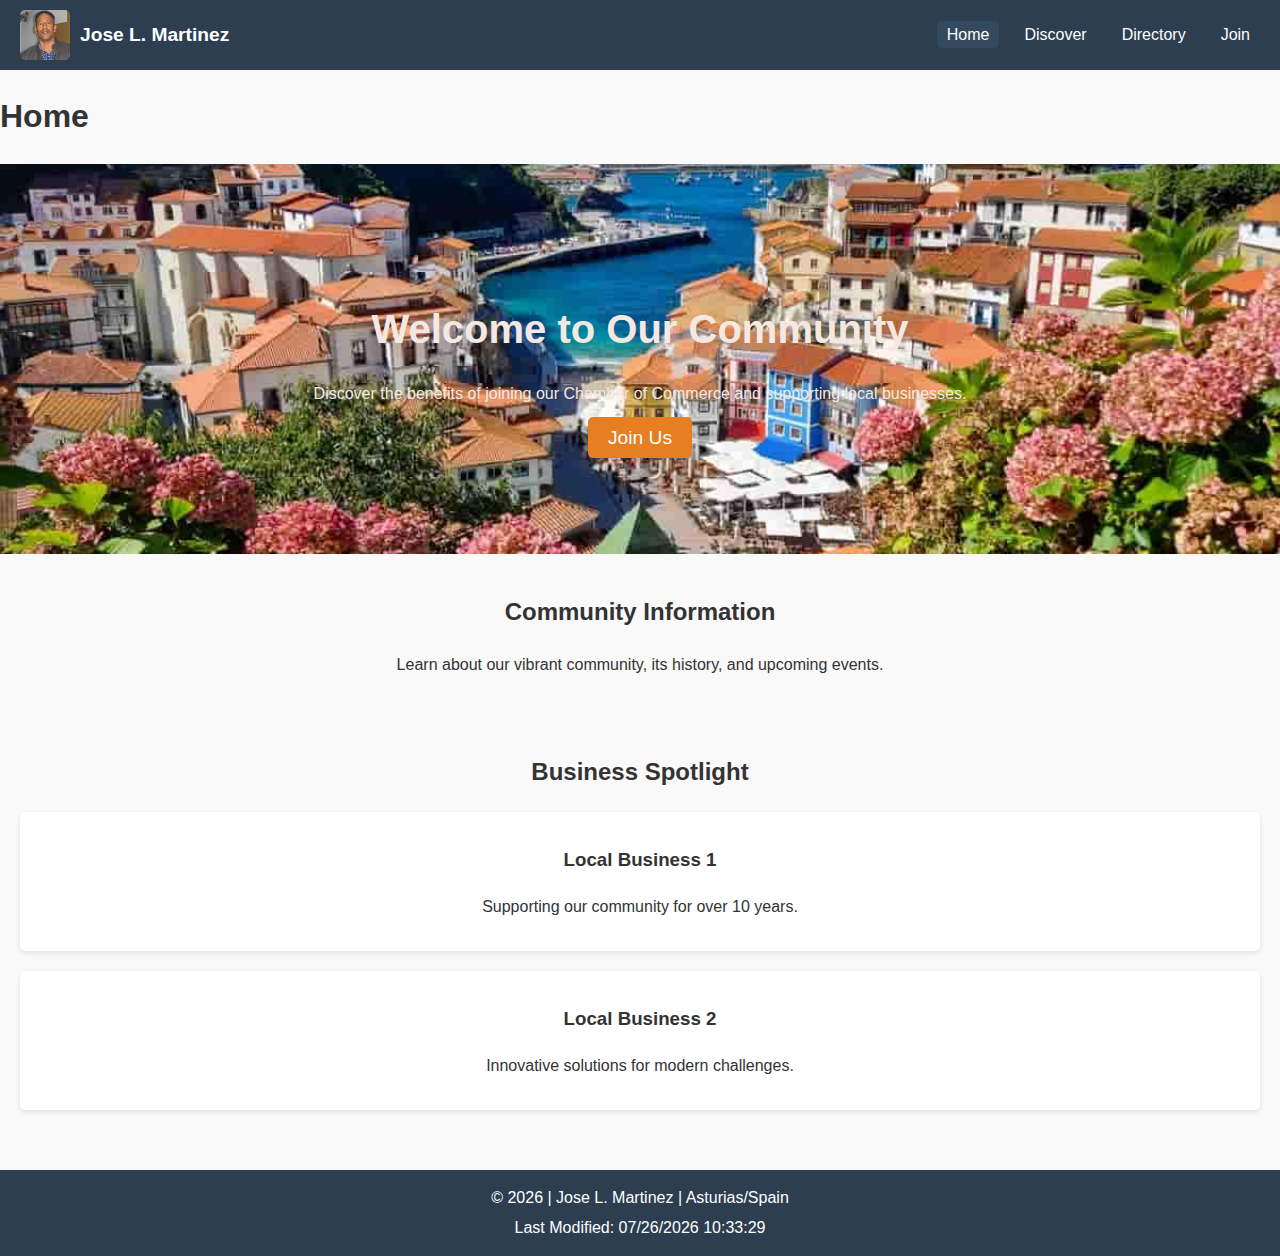
==== chamber/index.html @ 1ec2bb2a "index" ====
<!DOCTYPE html>
<html lang="en">
<head>
    <meta charset="UTF-8">
    <meta name="viewport" content="width=device-width, initial-scale=1.0">
    <meta name="description" content="Chamber of Commerce website promoting local business interests and community growth.">
    <meta name="author" content="Your Name">
    <title>Chamber of Commerce</title>
    <link rel="stylesheet" href="styles.css">
    <link href="https://fonts.googleapis.com/css2?family=Roboto:wght@400;700&family=Open+Sans:wght@400;700&display=swap" rel="stylesheet">
    <script src="scripts.js" defer></script>
</head>
<body>
    <header>
        <div class="header-content">
            <img class="logoImage" src="images/jose.jpg" alt="Chamber of Commerce Logo" width="100">
            <span>Jose L. Martinez</span>
        </div>
        <nav>
            <button id="menu-toggle" aria-label="Toggle navigation menu">&#9776;</button>
            <ul id="nav-menu">
                <li><a href="#" class="active" class="active">Home</a></li>
                <li><a href="chamber.html">Discover</a></li>
                <li><a href="directory.html">Directory</a></li>
                <li><a href="join.html">Join</a></li>
            </ul>
        </nav>
    </header>

    <main>
        <h1>Home</h1>
        <section class="hero">
            <h2>Welcome to Our Community</h2>
            <p>Discover the benefits of joining our Chamber of Commerce and supporting local businesses.</p>
            <a href="join.html" class="cta-button">Join Us</a>
        </section>

        <section class="community-info">
            <h2>Community Information</h2>
            <p>Learn about our vibrant community, its history, and upcoming events.</p>
        </section>

        <section class="business-spotlight">
            <h2>Business Spotlight</h2>
            <div class="business">
                <h3>Local Business 1</h3>
                <p>Supporting our community for over 10 years.</p>
            </div>
            <div class="business">
                <h3>Local Business 2</h3>
                <p>Innovative solutions for modern challenges.</p>
            </div>
        </section>
    </main>

    <footer>
        <p>&copy; <span id="current-year"></span> | Jose L. Martinez | Asturias/Spain</p>
        <p id="lastModified"></p>
    </footer>
</body>
</html>
---- chamber/styles.css ----
/* General Styles */
body {
    font-family:'Lucida Sans', 'Lucida Sans Regular', 'Lucida Grande', 'Lucida Sans Unicode', Geneva, Verdana, sans-serif;
    margin: 0;
    padding: 0;
    line-height: 1.6;
    color: #333;
    background-color: #f9f9f9;
}

header {
    background-color: #2c3e50;
    color: #fff;
    padding: 10px 20px;
    display: flex;
    justify-content: space-between;
    align-items: center;
}

header .header-content {
    display: flex;
    align-items: center;
}

header img {
    margin-right: 10px;
}

header span {
    font-size: 1.2em;
    font-weight: bold;
}

nav {
    position: relative;
}

nav ul {
    list-style: none;
    padding: 0;
    margin: 0;
    display: flex;
    gap: 15px;
}

nav ul li {
    display: inline;
}

nav ul li a {
    color: #fff;
    text-decoration: none;
    padding: 5px 10px;
    transition: background-color 0.3s;
}

nav ul li a:hover,
nav ul li a.active {
    background-color: #34495e;
    border-radius: 5px;
}

#menu-toggle {
    display: none;
    background: none;
    border: none;
    color: #fff;
    font-size: 1.5em;
    cursor: pointer;
}

.logoImage {
    width: 50px;
    border-radius: 5px;
}

.hero {
    background: url('images/asturias.jpg') no-repeat center center/cover;
    color: #f5e8e1;
    padding: 100px 20px;
    text-align: center;
}

.hero h2 {
    font-size: 2.5em;
    margin-bottom: 20px;
}

.hero .cta-button {
    background-color: #e67e22;
    color: #fff;
    padding: 10px 20px;
    text-decoration: none;
    border-radius: 5px;
    font-size: 1.2em;
}

.community-info,
.business-spotlight {
    padding: 20px;
    text-align: center;
}

.business-spotlight .business {
    margin: 20px 0;
    padding: 15px;
    background-color: #fff;
    border-radius: 5px;
    box-shadow: 0 2px 5px rgba(0, 0, 0, 0.1);
}

footer {
    background-color: #2c3e50;
    color: #fff;
    text-align: center;
    padding: 10px 0;
    margin-top: 20px;
}

footer p {
    margin: 5px 0;
}

/*Directory page*/

.title {
    text-align: center;
}

.view-toggle {
    margin: 10px 0;
}

#membersContainer.grid {
    display: inline-flex;
    flex-wrap: wrap;
}

.member-card {
    text-align: center;
    width: 20%;
    height: fit-content;
    min-height: 400px;
    margin: 10px;
    border: 1px solid #535050;
    padding: 10px;
    box-shadow: 8px 6px 6px rgba(0, 0, 0, 0.2);
    border-radius: 15px;
    background-color: #fcf9ec;
}

#membersContainer.list {
    display: flex;
    flex-direction: column;
    justify-content: center;
    align-items: center;
}

.member-card img {
    max-width: 30%;
    height: auto;
    border-radius: 10px;
}

.member-card h3 {
    margin-top: 0.5em;
}

/*Join page*/

.join-form {
    padding: 20px;
    border: 1px solid #ccc;
    box-shadow: 2px 2px 6px rgba(0, 0, 0, 0.1);
    max-width: 600px;
    margin: 0 auto;
}

.join-form form {
    display: flex;
    flex-direction: column;
}

.join-form label {
    margin: 10px 0 5px;
}

.join-form input,
.join-form select,
.join-form textarea {
    padding: 8px;
    border: 1px solid #ccc;
    border-radius: 4px;
    width: 100%;
}

.join-form button {
    margin-top: 15px;
    padding: 10px;
    background-color: #007BFF;
    color: #fff;
    border: none;
    border-radius: 4px;
    cursor: pointer;
}

.join-form button:hover {
    background-color: #0056b3;
}

/* Responsive Design */
@media (max-width: 768px) {
    nav ul {
        display: none;
        flex-direction: column;
        background-color: #2c3e50;
        position: absolute;
        top: 50px;
        right: 0;
        width: 100%;
    }

    nav ul.active {
        display: flex;
    }

    #menu-toggle {
        display: block;
    }

    .hero {
        padding: 50px 20px;
    }

    .hero h2 {
        font-size: 2em;
    }
}
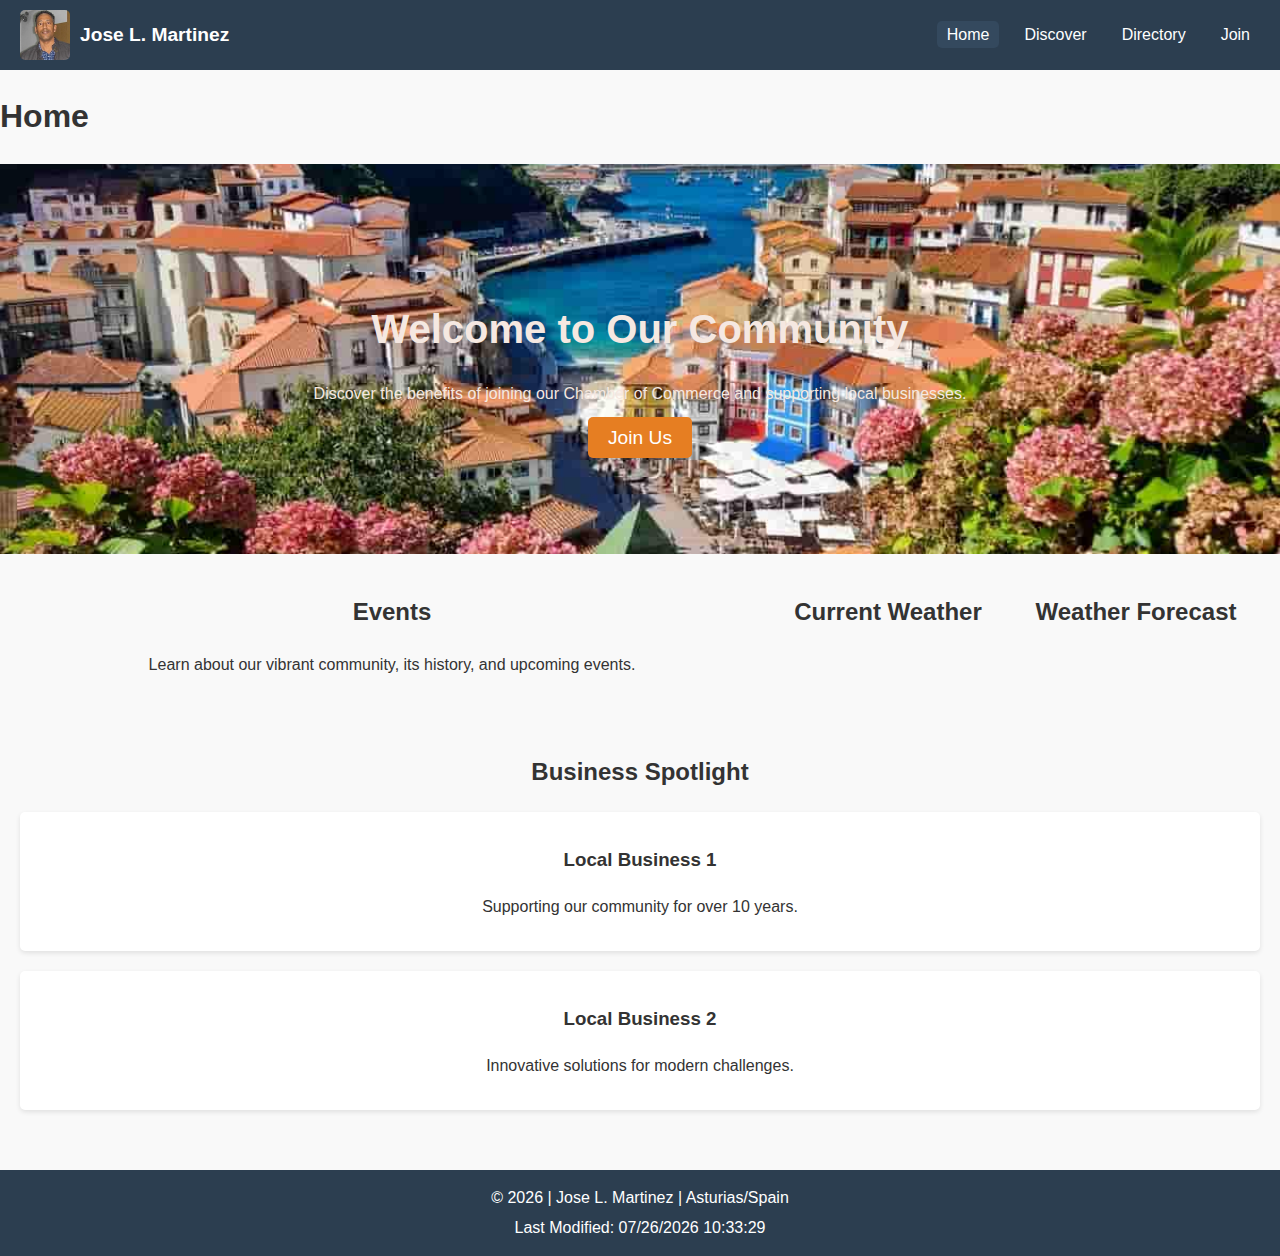
==== commit 1a68b6e2: "weather API" ====
--- a/chamber/index.html
+++ b/chamber/index.html
@@ -19,8 +19,8 @@
         <nav>
             <button id="menu-toggle" aria-label="Toggle navigation menu">&#9776;</button>
             <ul id="nav-menu">
-                <li><a href="#" class="active" class="active">Home</a></li>
-                <li><a href="chamber.html">Discover</a></li>
+                <li><a href="#" class="active">Home</a></li>
+                <li><a href="#">Discover</a></li>
                 <li><a href="directory.html">Directory</a></li>
                 <li><a href="join.html">Join</a></li>
             </ul>
@@ -36,8 +36,16 @@
         </section>
 
         <section class="community-info">
-            <h2>Community Information</h2>
-            <p>Learn about our vibrant community, its history, and upcoming events.</p>
+            <div>
+                <h2>Events</h2>
+                <p>Learn about our vibrant community, its history, and upcoming events.</p>
+            </div>
+            <div class="current-weather">
+                <h2>Current Weather</h2>
+            </div>
+            <div class="weather-forecast">
+                <h2>Weather Forecast</h2>
+            </div>
         </section>
 
         <section class="business-spotlight">
--- a/chamber/styles.css
+++ b/chamber/styles.css
@@ -93,6 +93,11 @@
     text-decoration: none;
     border-radius: 5px;
     font-size: 1.2em;
+}
+
+.community-info {
+    display:grid;
+    grid-template-columns: 60% 20% 20%;
 }
 
 .community-info,
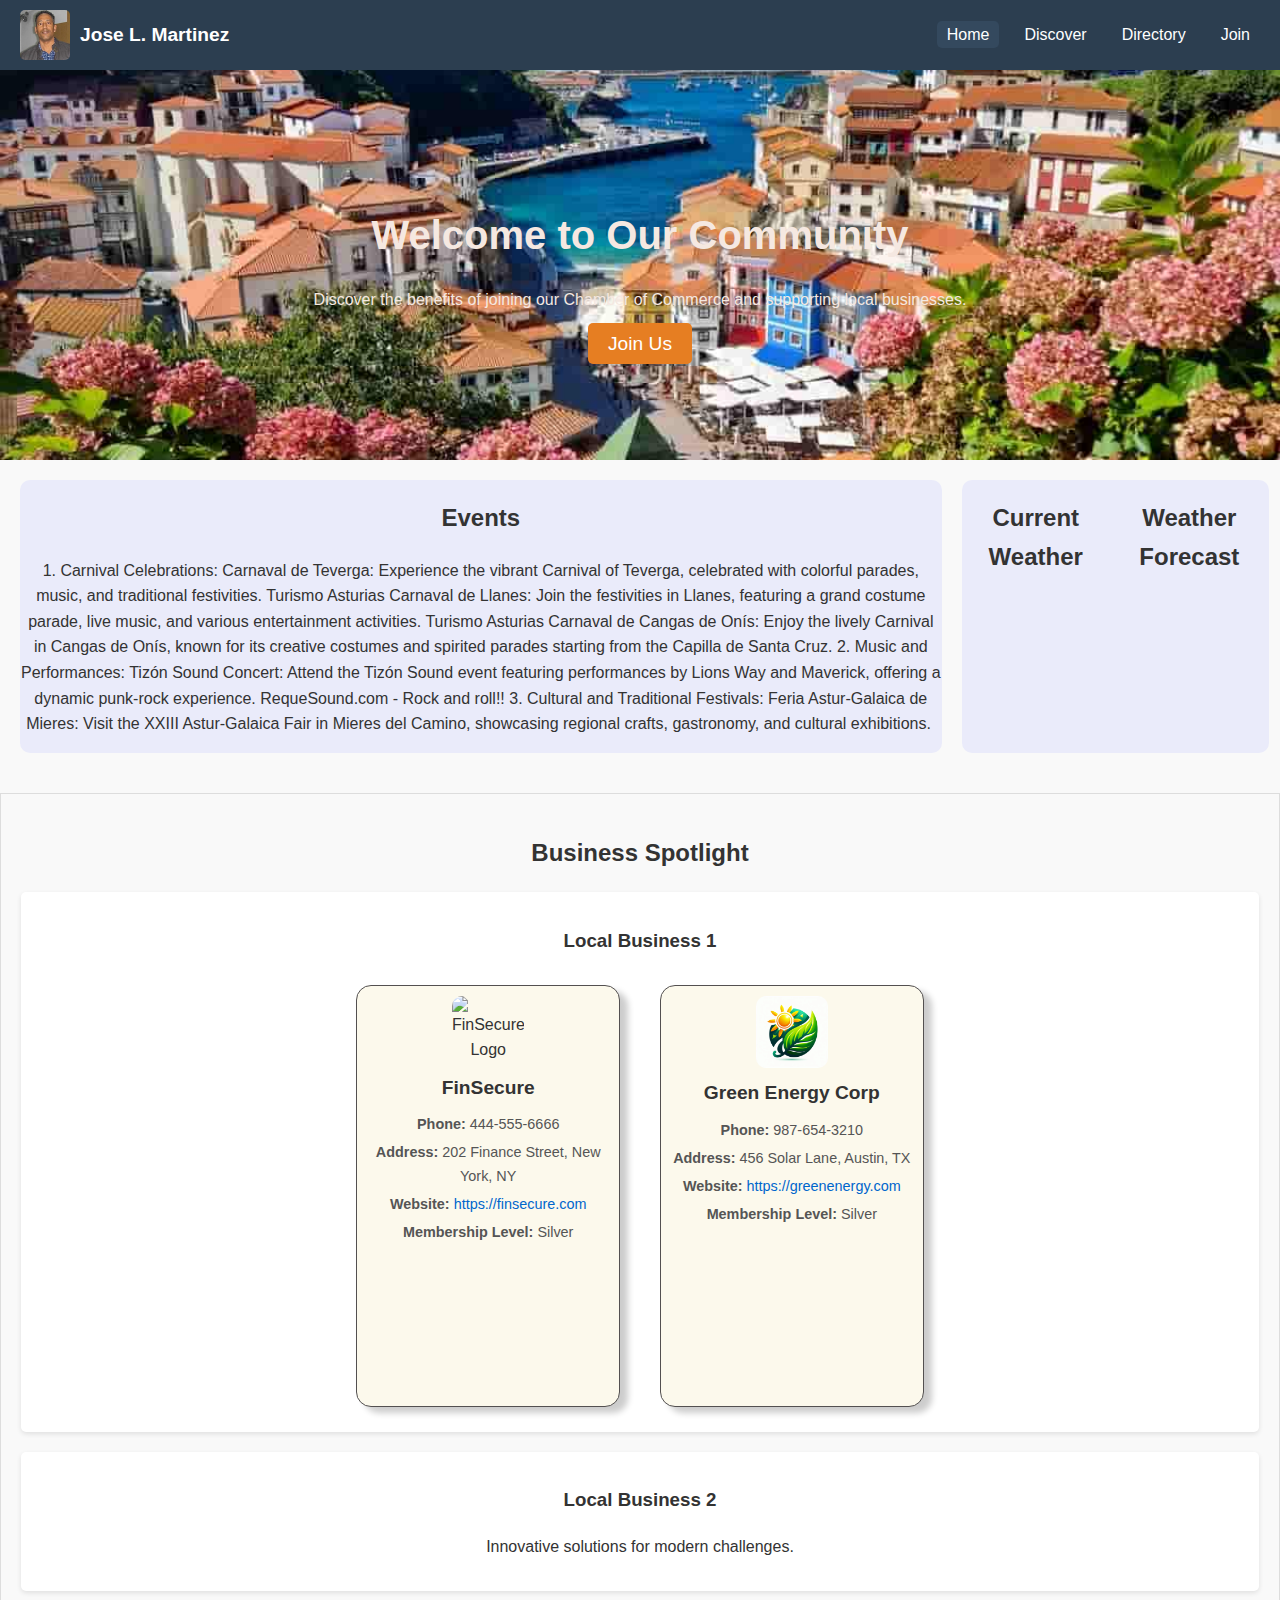
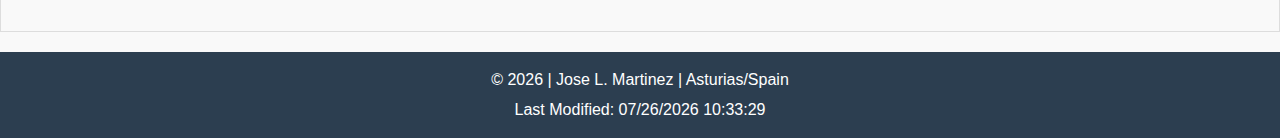
==== commit 7ab78ac9: "weather api" ====
--- a/chamber/index.html
+++ b/chamber/index.html
@@ -1,15 +1,19 @@
 <!DOCTYPE html>
 <html lang="en">
+
 <head>
     <meta charset="UTF-8">
     <meta name="viewport" content="width=device-width, initial-scale=1.0">
-    <meta name="description" content="Chamber of Commerce website promoting local business interests and community growth.">
+    <meta name="description"
+        content="Chamber of Commerce website promoting local business interests and community growth.">
     <meta name="author" content="Your Name">
     <title>Chamber of Commerce</title>
     <link rel="stylesheet" href="styles.css">
-    <link href="https://fonts.googleapis.com/css2?family=Roboto:wght@400;700&family=Open+Sans:wght@400;700&display=swap" rel="stylesheet">
+    <link href="https://fonts.googleapis.com/css2?family=Roboto:wght@400;700&family=Open+Sans:wght@400;700&display=swap"
+        rel="stylesheet">
     <script src="scripts.js" defer></script>
 </head>
+
 <body>
     <header>
         <div class="header-content">
@@ -28,7 +32,6 @@
     </header>
 
     <main>
-        <h1>Home</h1>
         <section class="hero">
             <h2>Welcome to Our Community</h2>
             <p>Discover the benefits of joining our Chamber of Commerce and supporting local businesses.</p>
@@ -36,15 +39,38 @@
         </section>
 
         <section class="community-info">
-            <div>
+            <div class="community-events">
                 <h2>Events</h2>
-                <p>Learn about our vibrant community, its history, and upcoming events.</p>
+                <p>1. Carnival Celebrations:
+
+                    Carnaval de Teverga: Experience the vibrant Carnival of Teverga, celebrated with colorful parades,
+                    music, and traditional festivities. ​
+                    Turismo Asturias
+
+                    Carnaval de Llanes: Join the festivities in Llanes, featuring a grand costume parade, live music,
+                    and various entertainment activities. ​
+                    Turismo Asturias
+
+                    Carnaval de Cangas de Onís: Enjoy the lively Carnival in Cangas de Onís, known for its creative
+                    costumes and spirited parades starting from the Capilla de Santa Cruz. ​
+
+                    2. Music and Performances:
+
+                    Tizón Sound Concert: Attend the Tizón Sound event featuring performances by Lions Way and Maverick,
+                    offering a dynamic punk-rock experience. ​
+                    RequeSound.com - Rock and roll!!
+                    3. Cultural and Traditional Festivals:
+
+                    Feria Astur-Galaica de Mieres: Visit the XXIII Astur-Galaica Fair in Mieres del Camino, showcasing
+                    regional crafts, gastronomy, and cultural exhibitions. ​</p>
             </div>
-            <div class="current-weather">
-                <h2>Current Weather</h2>
-            </div>
-            <div class="weather-forecast">
-                <h2>Weather Forecast</h2>
+            <div class="community-weather">
+                <div class="current-weather">
+                    <h2>Current Weather</h2>
+                </div>
+                <div class="weather-forecast">
+                    <h2>Weather Forecast</h2>
+                </div>
             </div>
         </section>
 
@@ -52,7 +78,7 @@
             <h2>Business Spotlight</h2>
             <div class="business">
                 <h3>Local Business 1</h3>
-                <p>Supporting our community for over 10 years.</p>
+                <div id="spotlight-container"></div>
             </div>
             <div class="business">
                 <h3>Local Business 2</h3>
@@ -66,4 +92,5 @@
         <p id="lastModified"></p>
     </footer>
 </body>
+
 </html>--- a/chamber/styles.css
+++ b/chamber/styles.css
@@ -95,9 +95,74 @@
     font-size: 1.2em;
 }
 
+footer {
+    background-color: #2c3e50;
+    color: #fff;
+    text-align: center;
+    padding: 10px 0;
+    margin-top: 20px;
+}
+
+footer p {
+    margin: 5px 0;
+}
+
+/*home page random members*/
+.business-spotlight {
+    text-align: center;
+    padding: 20px;
+    background-color: #f9f9f9;
+    border: 1px solid #ddd;
+    margin: 20px 0;
+}
+
+#spotlight-container {
+    display: flex;
+    justify-content: center;
+    gap: 20px;
+    flex-wrap: wrap;
+}
+
+.member-card {
+    border: 1px solid #ccc;
+    padding: 15px;
+    width: 250px;
+    background-color: #fff;
+    box-shadow: 0 2px 5px rgba(0, 0, 0, 0.1);
+    text-align: left;
+}
+
+.member-card img {
+    display: block;
+    margin: 0 auto 10px;
+}
+
+.member-card h3 {
+    margin: 0 0 10px;
+    font-size: 1.2em;
+    color: #333;
+}
+
+.member-card p {
+    margin: 5px 0;
+    font-size: 0.9em;
+    color: #555;
+}
+
+.member-card a {
+    color: #0066cc;
+    text-decoration: none;
+}
+
+.member-card a:hover {
+    text-decoration: underline;
+}
+
 .community-info {
     display:grid;
-    grid-template-columns: 60% 20% 20%;
+    width: 100%;
+    grid-template-columns: 72% 24%;
+    gap: 20px;
 }
 
 .community-info,
@@ -114,16 +179,16 @@
     box-shadow: 0 2px 5px rgba(0, 0, 0, 0.1);
 }
 
-footer {
-    background-color: #2c3e50;
-    color: #fff;
-    text-align: center;
-    padding: 10px 0;
-    margin-top: 20px;
-}
-
-footer p {
-    margin: 5px 0;
+.community-events {
+    background-color: rgb(234, 235, 250);
+    border-radius: 10px;
+}
+
+.community-weather {
+    background-color: rgb(234, 235, 250);
+    display: flex;
+    border-radius: 10px;
+    justify-content:space-between;
 }
 
 /*Directory page*/
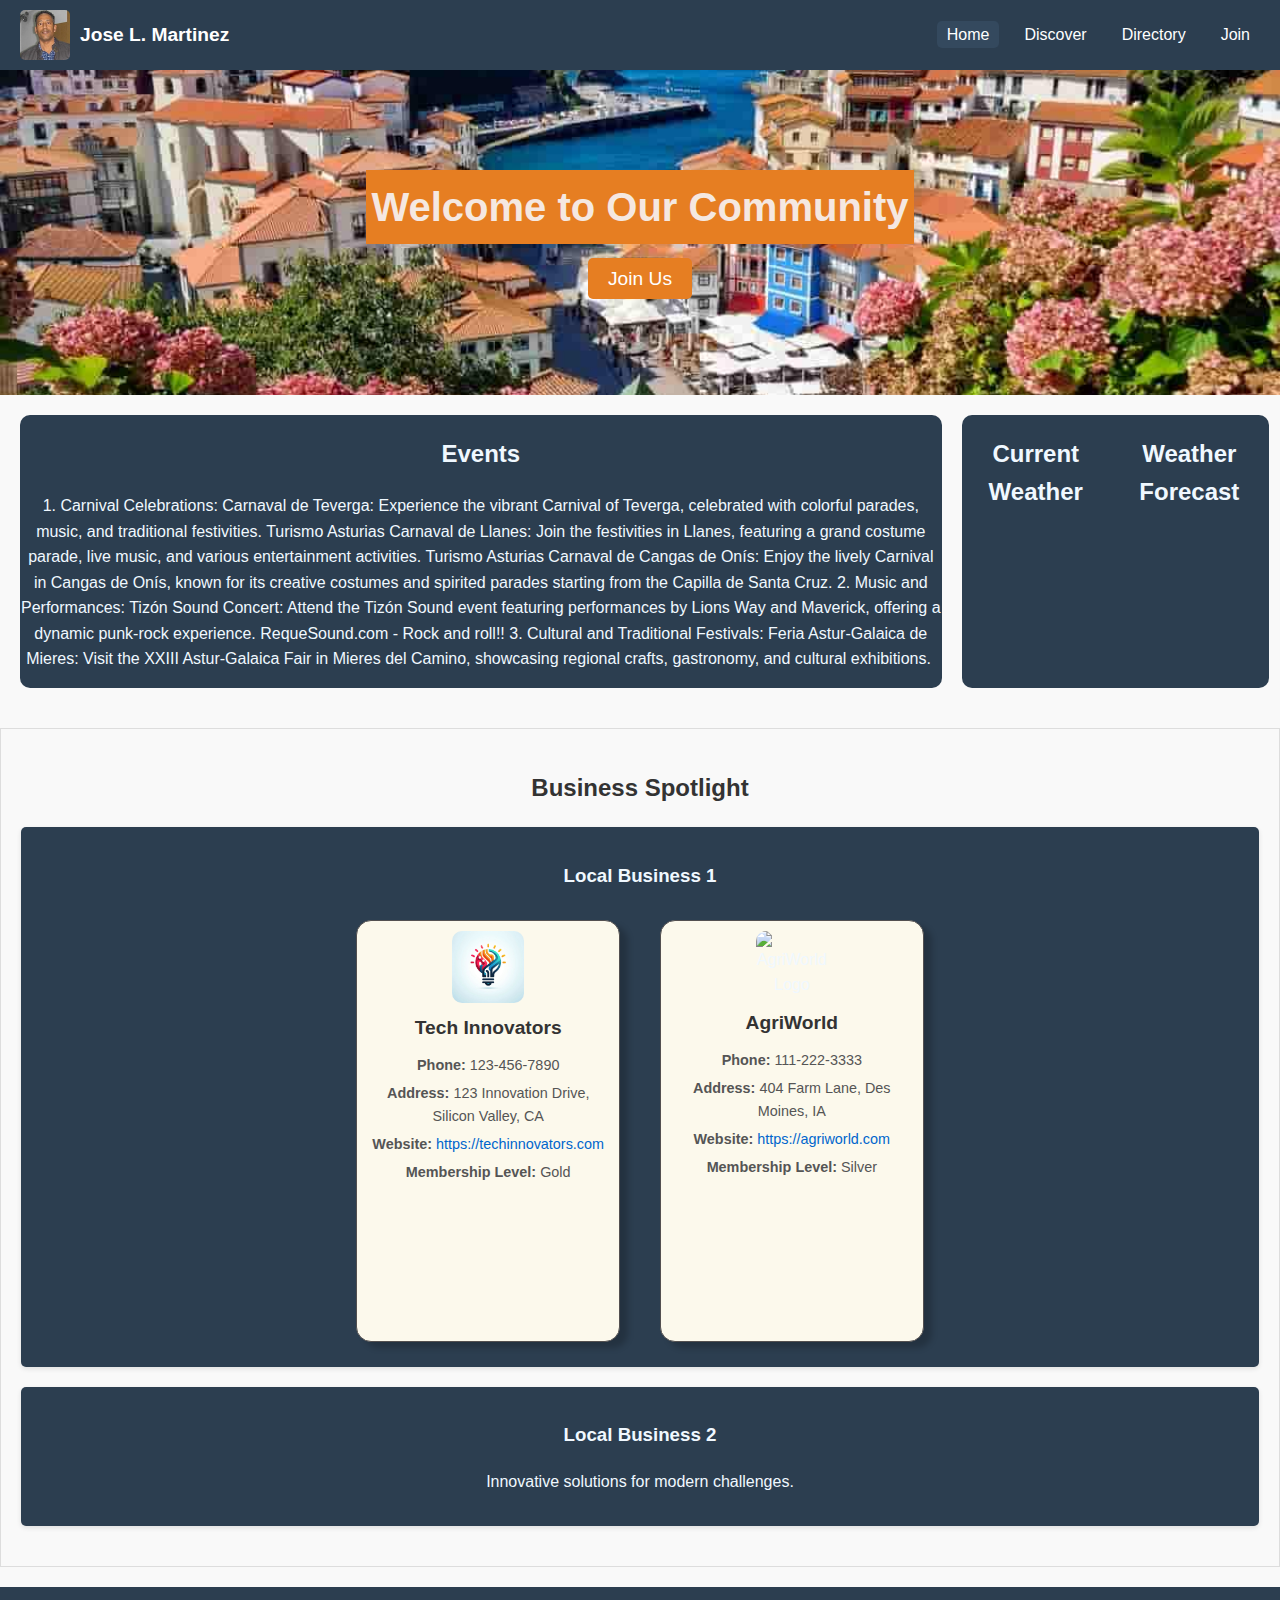
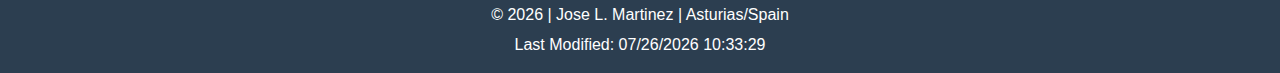
==== commit 8bb843c8: "contrast" ====
--- a/chamber/index.html
+++ b/chamber/index.html
@@ -33,8 +33,7 @@
 
     <main>
         <section class="hero">
-            <h2>Welcome to Our Community</h2>
-            <p>Discover the benefits of joining our Chamber of Commerce and supporting local businesses.</p>
+            <h2 class="welcome">Welcome to Our Community</h2>
             <a href="join.html" class="cta-button">Join Us</a>
         </section>
 
--- a/chamber/styles.css
+++ b/chamber/styles.css
@@ -123,6 +123,13 @@
     flex-wrap: wrap;
 }
 
+.welcome {
+    width: fit-content;
+    margin: auto;
+    padding: 5px;
+    background-color: #e67e22;
+}
+
 .member-card {
     border: 1px solid #ccc;
     padding: 15px;
@@ -172,27 +179,29 @@
 }
 
 .business-spotlight .business {
+    color: aliceblue;
     margin: 20px 0;
     padding: 15px;
-    background-color: #fff;
+    background-color: #2c3e50;
     border-radius: 5px;
     box-shadow: 0 2px 5px rgba(0, 0, 0, 0.1);
 }
 
 .community-events {
-    background-color: rgb(234, 235, 250);
+    background-color: #2c3e50;
+    color: aliceblue;
     border-radius: 10px;
 }
 
 .community-weather {
-    background-color: rgb(234, 235, 250);
+    background-color: #2c3e50;
+    color: aliceblue;
     display: flex;
     border-radius: 10px;
     justify-content:space-between;
 }
 
-/*Directory page*/
-
+/* Directory page */
 .title {
     text-align: center;
 }
@@ -236,8 +245,7 @@
     margin-top: 0.5em;
 }
 
-/*Join page*/
-
+/* Join page */
 .join-form {
     padding: 20px;
     border: 1px solid #ccc;
@@ -276,6 +284,143 @@
 
 .join-form button:hover {
     background-color: #0056b3;
+}
+
+.backButton {
+    text-align: center;
+}
+
+/* Animations and Modal Styles for Membership Cards */
+.membership-cards-container {
+    display: flex;
+    gap: 20px;
+    justify-content: space-between;
+    flex-wrap: wrap;
+    animation: fadeIn 1.5s ease-in-out;
+}
+
+.membership-card {
+    background-color: #f4f4f4;
+    padding: 20px;
+    width: 22%;
+    border: 1px solid #ddd;
+    border-radius: 5px;
+    text-align: center;
+    box-shadow: 0 2px 8px rgba(0, 0, 0, 0.1);
+    opacity: 0;
+    transform: translateY(20px);
+    animation: slideUp 0.5s forwards, fadeIn 1.5s forwards;
+    transition: transform 0.3s ease-in-out, opacity 0.5s ease;
+}
+
+.membership-card h3 {
+    margin-top: 0;
+}
+
+.membership-card a {
+    text-decoration: none;
+    color: #007bff;
+    font-weight: bold;
+}
+
+.membership-card a:hover {
+    text-decoration: underline;
+}
+
+/* Estilos del formulario */
+.join-form {
+    padding: 20px;
+    border: 1px solid #ccc;
+    box-shadow: 2px 2px 6px rgba(0, 0, 0, 0.1);
+    max-width: 600px;
+    margin: 0 auto;
+}
+
+.join-form form {
+    display: flex;
+    flex-direction: column;
+}
+
+.join-form label {
+    margin: 10px 0 5px;
+}
+
+.join-form input,
+.join-form select,
+.join-form textarea {
+    padding: 8px;
+    border: 1px solid #ccc;
+    border-radius: 4px;
+    width: 100%;
+}
+
+.join-form button {
+    margin-top: 15px;
+    padding: 10px;
+    background-color: #007BFF;
+    color: #fff;
+    border: none;
+    border-radius: 4px;
+    cursor: pointer;
+}
+
+.join-form button:hover {
+    background-color: #0056b3;
+}
+
+
+/* Modal Styles */
+.modal {
+    display: none;
+    position: fixed;
+    z-index: 1;
+    left: 0;
+    top: 0;
+    width: 100%;
+    height: 100%;
+    background-color: rgba(0, 0, 0, 0.5);
+    overflow: auto;
+    padding-top: 60px;
+}
+
+.modal-content {
+    background-color: #fff;
+    margin: 5% auto;
+    padding: 20px;
+    border: 1px solid #888;
+    width: 80%;
+    max-width: 400px;
+}
+
+.close {
+    color: #aaa;
+    font-size: 28px;
+    font-weight: bold;
+    position: absolute;
+    top: 0;
+    right: 15px;
+    padding: 10px;
+}
+
+/* Animations */
+@keyframes slideUp {
+    from {
+        opacity: 0;
+        transform: translateY(20px);
+    }
+    to {
+        opacity: 1;
+        transform: translateY(0);
+    }
+}
+
+@keyframes fadeIn {
+    from {
+        opacity: 0;
+    }
+    to {
+        opacity: 1;
+    }
 }
 
 /* Responsive Design */
@@ -305,4 +450,14 @@
     .hero h2 {
         font-size: 2em;
     }
-}+
+    .membership-cards-container {
+        flex-direction: column;
+        align-items: center;
+    }
+
+    .membership-card {
+        width: 80%;
+        margin-bottom: 20px;
+    }
+}
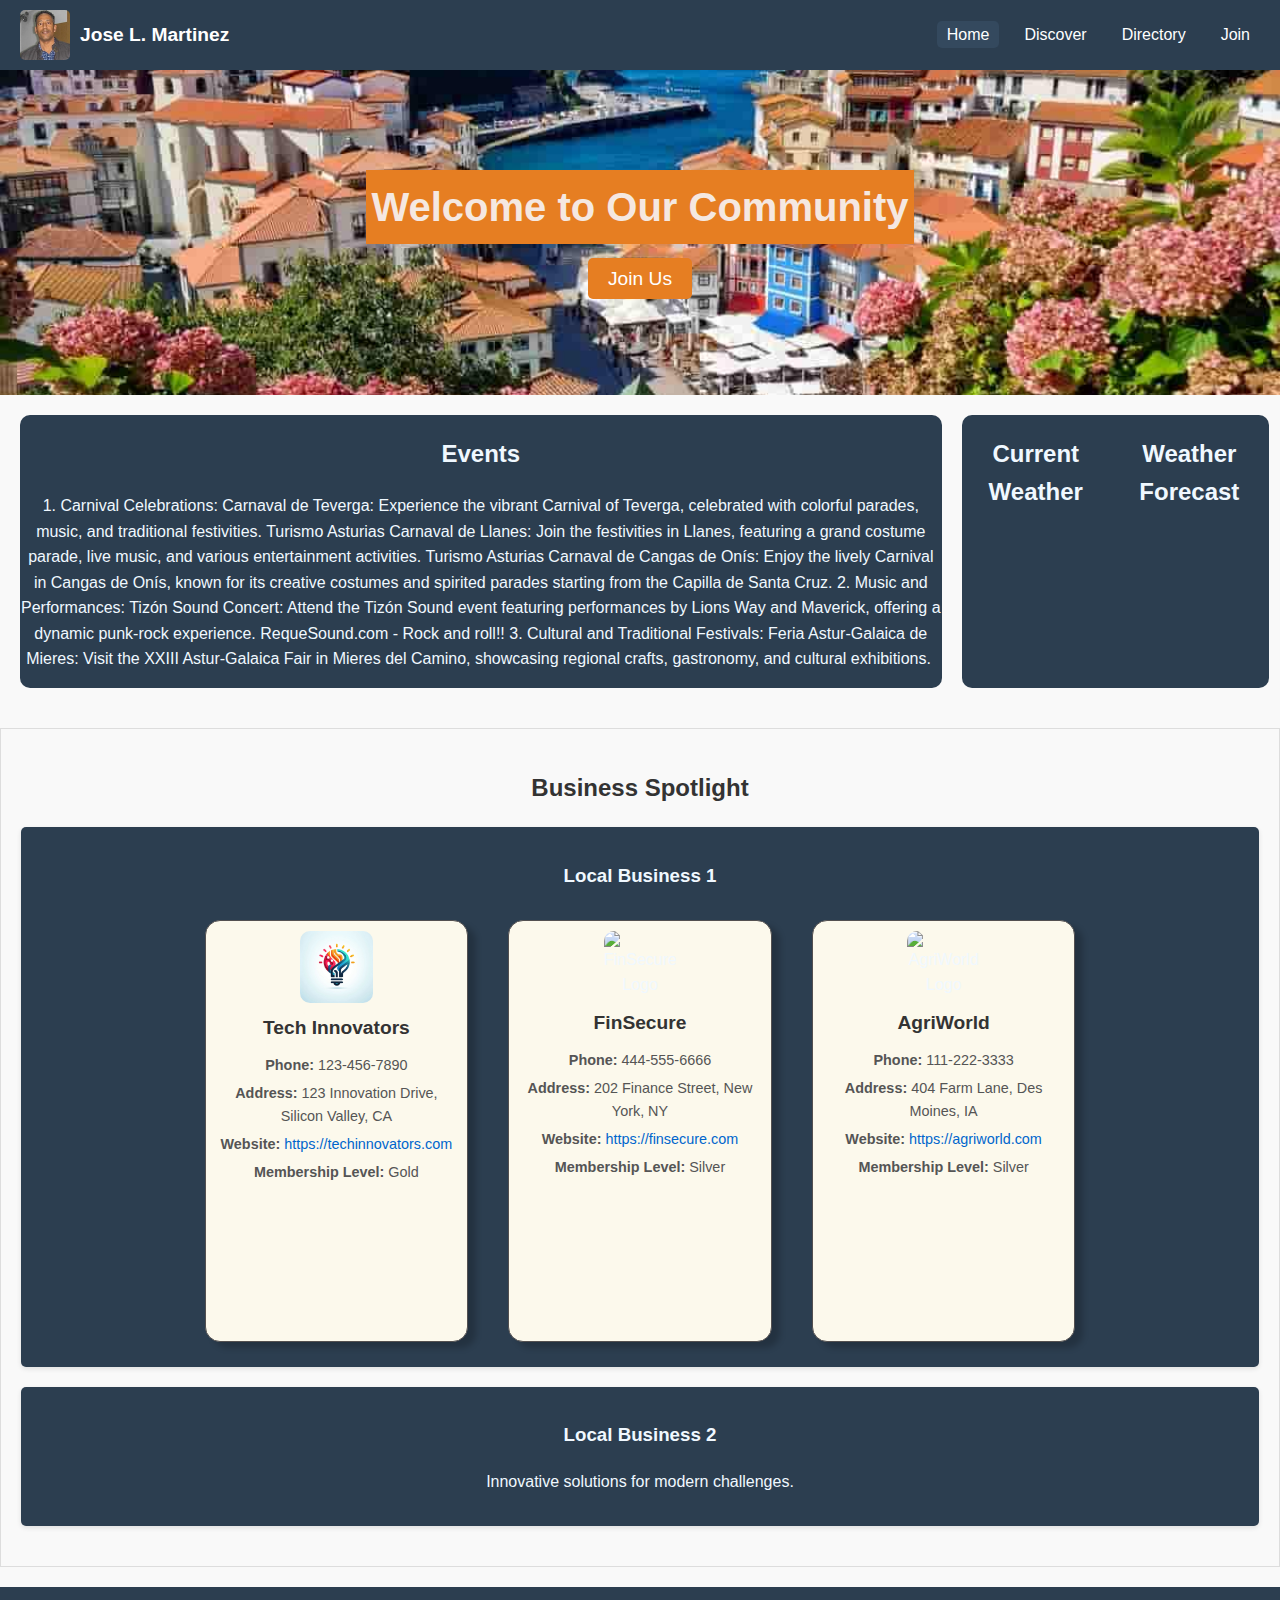
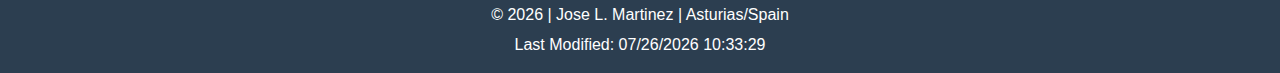
==== commit a719d67b: "discover" ====
--- a/chamber/index.html
+++ b/chamber/index.html
@@ -24,7 +24,7 @@
             <button id="menu-toggle" aria-label="Toggle navigation menu">&#9776;</button>
             <ul id="nav-menu">
                 <li><a href="#" class="active">Home</a></li>
-                <li><a href="#">Discover</a></li>
+                <li><a href="discover.html">Discover</a></li>
                 <li><a href="directory.html">Directory</a></li>
                 <li><a href="join.html">Join</a></li>
             </ul>
